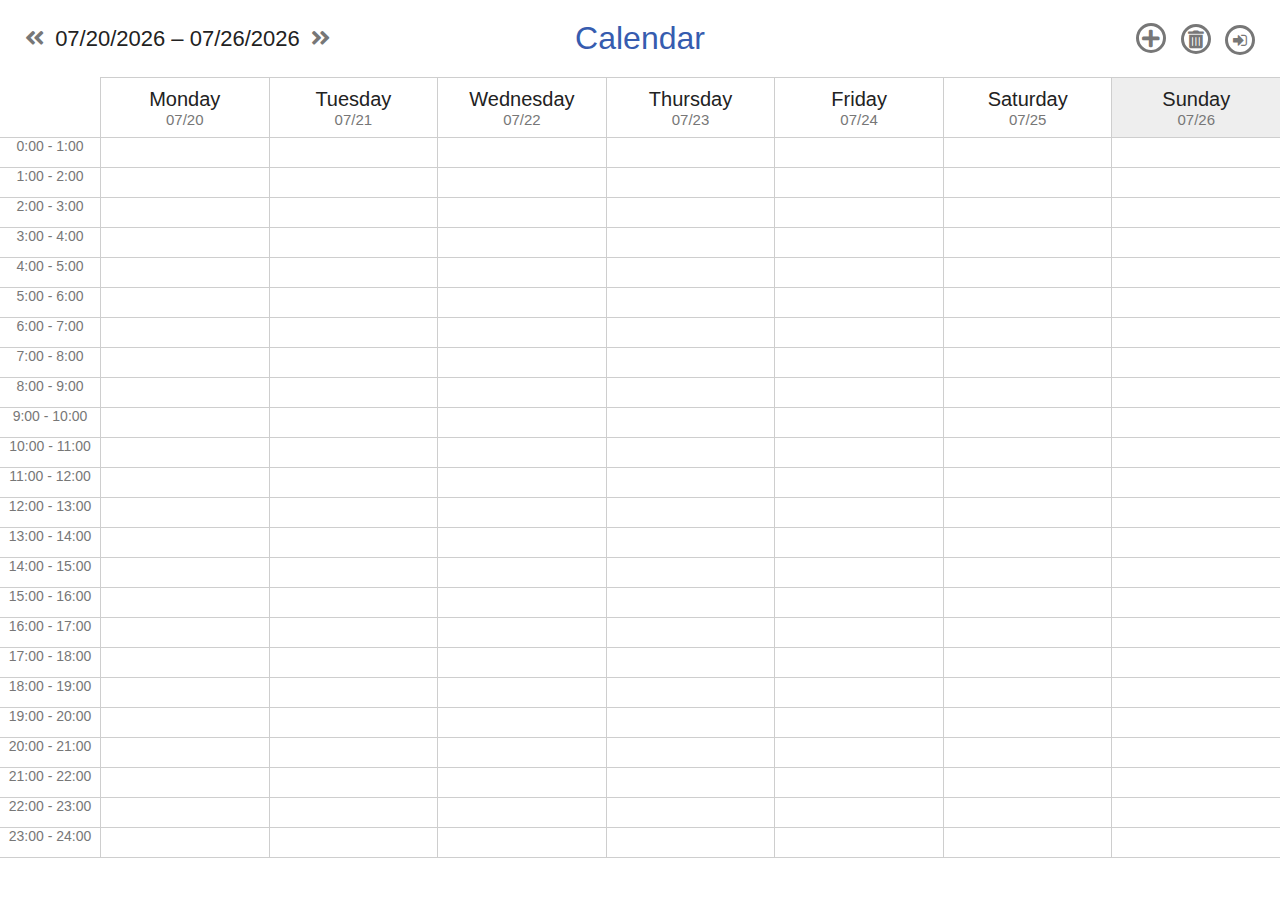
==== KalenderProjekt/index.html @ 77d41698 "Add files via upload" ====
<!DOCTYPE html>
<html lang="en">
<head>
    <meta charset="UTF-8">
    <meta http-equiv="X-UA-Compatible" content="IE=edge">
    <meta name="viewport" content="width=device-width, initial-scale=1.0">
    <title>Calendar</title>
    <link rel="stylesheet"
    href="https://cdnjs.cloudflare.com/ajax/libs/font-awesome/5.15.3/css/all.min.css" />
    <link rel="stylesheet" href="https://cdnjs.cloudflare.com/ajax/libs/font-awesome/4.7.0/css/font-awesome.min.css">
    <link rel="stylesheet" href="style.css">    
</head>
<body>

    <main>
        <header class="header">
            <div class="weekControls">
                <i id="prevWeekBtn" class="fas fa-angle-double-left"></i>
                <span id="weekDisplay">
                    <span id="weekStartDisplay"></span>
                    ‒ 
                     <span id="weekEndDisplay"></span>
                </span>            
                <i id="nextWeekBtn" class="fas fa-angle-double-right"></i>
    
            </div>
            <h1>Calendar</h1>
            <div class="generalControls">
                <i id="addButton" class="fas fa-plus"></i>
                <i id="trashButton" class="fas fa-trash-alt"></i>
                <i id="loginButton" class="fa fa-sign-in"></i>
            </div>
        </header>
    
        <section id="calendar">
            <div class="dayTime">            
            </div>
            <div data-name="Monday" data-dayIndex = "0" class="day">           
            </div>
            <div data-name="Tuesday" data-dayIndex = "1" class="day">           
            </div>
            <div data-name="Wednesday" data-dayIndex = "2" class="day">           
            </div>
            <div data-name="Thursday" data-dayIndex = "3" class="day">            
            </div>
            <div data-name="Friday" data-dayIndex = "4" class="day">           
            </div>
            <div data-name="Saturday" data-dayIndex = "5" class="day">            
            </div>
            <div data-name="Sunday" data-dayIndex = "6" class="day">           
            </div>
        </section>
    
        <form id="eventModal">
            <h2 id="modalTitle">Modal</h2>
                <label for="title" class="descriptor">Title</label>
                <div>
                    <input type="text" required id="eventTitle" name="title" class="shortInput" maxlength="50">
                </div>

                <label for="location" class="descriptor">Location</label>
                <div>
                <input type="text" required id="eventLocation" name="location" class="shortInput" maxlength="50">
                </div>


                <label for="date" class="descriptor">Date</label>
                <div>
                    <input type="date" required id="eventDate" name="date" class="shortInput">
                </div>
                <label for="time" class="descriptor">Time</label>
                <div>
                    <input type="time" required id="eventStart" name="time" class="shortInput">
                    -
                    <input type="time" required id="eventEnd" name="time" class="shortInput">
                </div>
        
                <label for="Organizer" class="descriptor">Organizer</label>
                <div>
                <input type="email" required id="eventOrganizer" name="Organizer" class="shortInput" maxlength="50"> 
            </div>
            </br>
        
            <label for="Status" class="descriptor">Status</label>
                <select required id="eventStatus" name="Status">
                  <option value="Free">Free</option>
                  <option value="Busy">Busy</option>
                  <option value="Tentative">Tentative</option>
                </select>
        
            <label for="Allday" class="descriptor">Allday?</label>
            <input type="checkbox"  id="eventAllday" name="allday" class="shortInput" value=""> 
            </br>
        
            <label for="Webpage" class="descriptor">Webpage</label>
            <div>
            <input type="url" required id="eventWebpage" name="Web" class="shortInput" value="" maxlength="100"> 
            </div>
            </br>
        
                <label for="description" class="descriptor" >Description</label>
                    <div>
                        <textarea name="description" id="eventDescription"></textarea>
                    </div>
                    <label for="colors" class="descriptor" >Color</label>
                    <div id="colors">
                        <input type="button" name="color" class="color color-red" data-color="red">
                        <input type="button" name="color" class="color color-blue" data-color="blue">
                        <input type="button" name="color" class="color color-green" data-color="green">
                        <input type="button" name="color" class="color color-orange" data-color="orange">
                    </div>
                    <div id="eventControls">
                        <input type="submit" id="submitButton" value="Submit" class="button">
                        <input type="button" id="cancelButton" value="Cancel" class="button">
                        <input type="button" id="copyButton" value="Copy" class="button">
                        <input type="button" id="deleteButton" value="Delete" class="button">
                    </div>
                    <div id="errors"></div>      
                 </form>

                 <form id="listView">
                    <h2 id="listTitle"></h2>
                    <ol id="list">
                        
                    </ol>

                    <div id="eventControls">
                    <input type="button" id="cancelButton2" value="Cancel" class="button">
                    </div>
                 </form>
            
    </main>    

    <script src="https://cdnjs.cloudflare.com/ajax/libs/jquery/3.6.0/jquery.min.js"></script>
    <script src="Calendar.js" type="module"></script>
    <script src="Event.js" type="module"></script>
    <script src="main.js" type="module"></script>

</body>
</html>
---- KalenderProjekt/style.css ----
/* general stuff */

:root {
    --grid-color: #cecece;
    --time-color: #777;
    --slot-hover-color: #eee;
    --shadow-color: rgba(0, 0, 0, 0.3);
    --font-color: #222;
    --color-red: rgb(190, 35, 15);
    --color-blue: rgb(54, 92, 175);
    --color-green: rgb(21, 129, 21);
    --color-orange: rgb(233, 153, 4);
    --slotHeight: 30px;
}

* {
    box-sizing: border-box;
    margin: 0;
    padding: 0;
}

body {
    font-family: "Segoe UI", Tahoma, Geneva, Verdana, sans-serif;
    color: var(--font-color);
}

input,
textarea {
    font-family: inherit;
    font-size: inherit;
    outline: none;
    border: none;
}

/* header */

.header {
    text-align: center;
    padding: 20px 10px;
    position: relative;
    display: flex;
    align-items: center;
    justify-content: center;
}

.header h1 {
    color: var(--color-blue);
    font-weight: 400;
}

.header i {
    cursor: pointer;
    margin: 0px 5px;
    color: var(--time-color);
    transition: all 80ms linear;
}

.header i:hover {
    color: var(--font-color);
    border-color: var(--font-color);
}

/* controls */

.weekControls {
    position: absolute;
    left: 20px;
    font-size: 22px;
}

.generalControls {
    position: absolute;
    right: 20px;
}

.generalControls i {
    line-height: 25px;
    display: inline-block;
    width: 30px;
    height: 30px;
    border: 3px solid var(--time-color);
    border-radius: 50%;
}

.generalControls .fa-plus {
    font-size: 20px;
}

.generalControls .fa-trash-alt {
    font-size: 18px;
}

/* calendar */

#calendar {
    display: flex;
    width: 100%;
    transition: opacity 200ms ease-in;
    border-bottom: 1px solid var(--grid-color);
}

#calendar.opaque {
    opacity: 0.4;
}

/* columns */

.dayTime {
    width: 100%;
    min-width: 100px;
    max-width: 100px;
    text-align: center;
    color: var(--time-color);
}

.day {
    width: 100%;
    min-width: 110px;
    border-left: 1px solid var(--grid-color);
}

.columnHeader {
    text-align: center;
    font-size: 20px;
    padding: 10px 0px;
    height: 60px;
    overflow: hidden;
}

.day .columnHeader {
    border-top: 1px solid var(--grid-color);
}

.day.currentDay .columnHeader {
    background: var(--slot-hover-color);
}

.dayDisplay {
    font-size: 15px;
    color: var(--time-color);
}

/* slots */

.slots {
    position: relative;
}

.slot,
.time {
    border-top: 1px solid var(--grid-color);
    height: var(--slotHeight);
}

.time {
    font-size: 14px;
}

.slot:hover {
    cursor: pointer;
    background-color: var(--slot-hover-color);
}

.time.currentTime {
    background-color: var(--slot-hover-color);
    color: var(--font-color);
}

/* events */

.event {
    position: absolute;
    left: 1px;
    width: calc(100% - 2px);
    border-radius: 4px;
    padding: 2px 5px;
    color: white;
    overflow: hidden;
    cursor: pointer;
}

.shortEvent {
    padding: 0px 5px;
    font-size: 12px;
}

.veryShortEvent {
    margin-top: -1px;
    padding: 0px 5px;
    font-size: 10px;
}

/* event modal */

#eventModal {
    display: none;
    background-color: white;
    border-radius: 10px;
    box-shadow: 0px 0px 20px var(--shadow-color);
    left: 50%;
    top: 50%;
    transform: translate(-50%, -50%);
    position: absolute;
    z-index: 10;
    padding: 20px;
    width: 450px;
    min-width: 250px;
}

#listView {
    display: none;
    background-color: white;
    border-radius: 10px;
    box-shadow: 0px 0px 20px var(--shadow-color);
    left: 50%;
    top: 50%;
    transform: translate(-50%, -50%);
    position: absolute;
    z-index: 10;
    padding: 20px;
    width: 450px;
    min-width: 250px;
}

#errors {
    color: var(--color-red);
}

#modalTitle, #listTitle {
    margin-bottom: 20px;
}

#eventModal label, #listView label {
    font-weight: bold;
    display: inline-block;
    margin: 20px 10px 5px 0px;
}

.shortInput {
    border-bottom: 1px solid var(--grid-color);
    padding: 2px 1px;
}

.shortInput:focus {
    border-bottom: 1px solid var(--font-color);
}

#eventTitle, #listTitle {
    width: 95% !important;
}

#eventStart {
    margin-right: 10px;
}

#eventEnd {
    margin-left: 10px;
}

#eventDescription {
    border: 1px solid var(--grid-color);
    width: 95% !important;
    height: 170px;
    min-height: 40px;
    resize: vertical;
    padding: 4px;
}

#eventDescription:focus {
    border: 1px solid var(--font-color);
}

#eventControls {
    margin: 25px 0px 10px 0px;
}

.button {
    padding: 10px 20px;
    background-color: var(--color-blue);
    color: white;
    cursor: pointer;
    margin-right: 12px;
    border-radius: 2px;
}

#deleteButton {
    background-color: var(--color-red);
}

.button:hover,
.button:focus {
    opacity: 0.8;
}

/* colors in event modal */

#colors {
    height: 30px;
    display: flex;
    justify-content: space-between;
    align-items: center;
    width: 150px;
}

.color {
    width: 20px !important;
    height: 20px !important;
    border-radius: 50%;
    border: 5px solid white;
    box-sizing: content-box;
    cursor: pointer;
}

.color.active,
.color:focus,
.color:hover {
    border: 5px solid var(--grid-color);
}

.color-red {
    background-color: var(--color-red);
}

.color-blue {
    background-color: var(--color-blue);
}

.color-green {
    background-color: var(--color-green);
}

.color-orange {
    background-color: var(--color-orange);
}

#list {
    font-weight: bold;
}

@media (max-width: 800px) {
    #weekDisplay {
        display: none;
    }
}
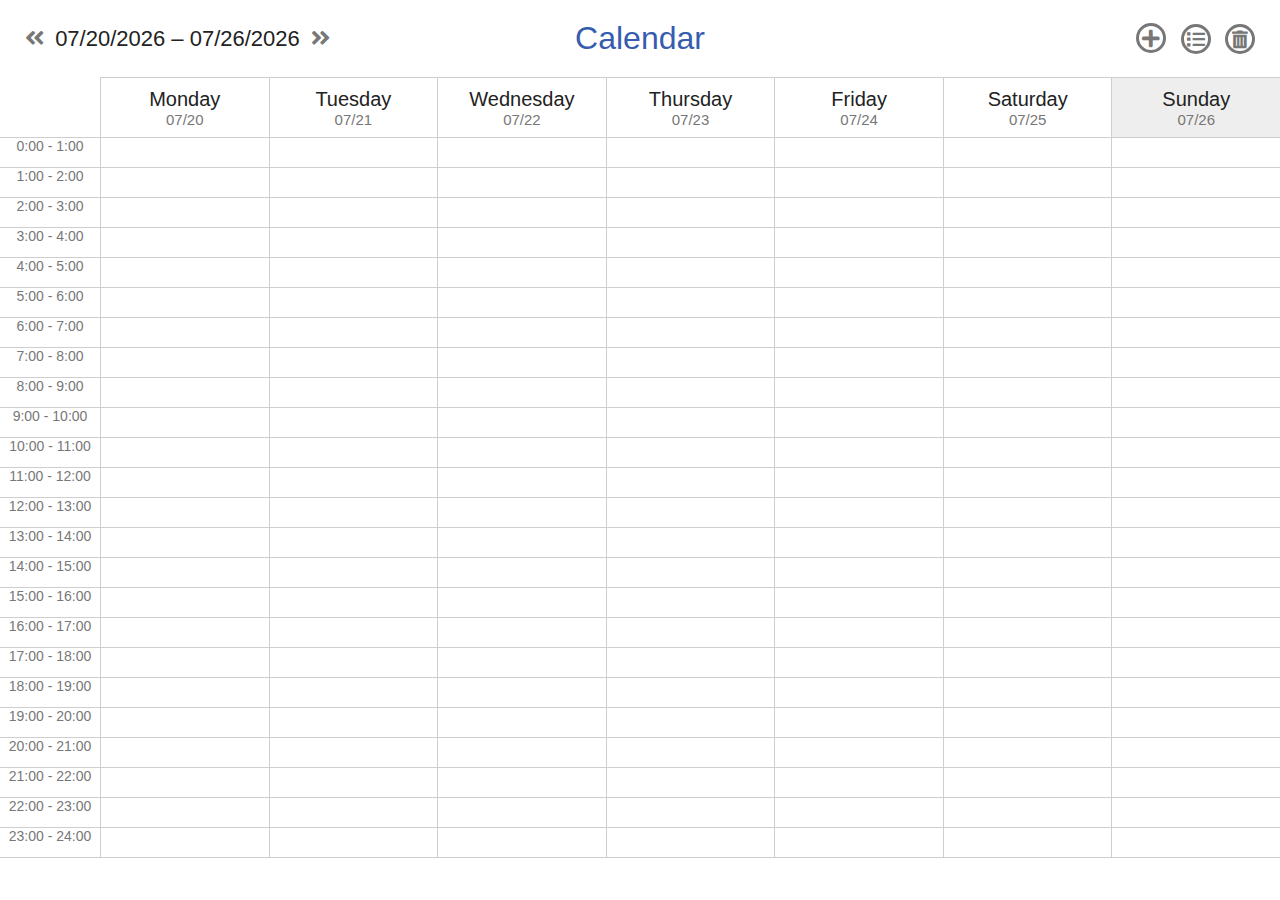
==== commit a34b5de6: "Add files via upload" ====
--- a/KalenderProjekt/index.html
+++ b/KalenderProjekt/index.html
@@ -27,8 +27,8 @@
             <h1>Calendar</h1>
             <div class="generalControls">
                 <i id="addButton" class="fas fa-plus"></i>
+                <i id="loginButton" class="fas fa-list"></i>
                 <i id="trashButton" class="fas fa-trash-alt"></i>
-                <i id="loginButton" class="fa fa-sign-in"></i>
             </div>
         </header>
     
@@ -60,7 +60,7 @@
 
                 <label for="location" class="descriptor">Location</label>
                 <div>
-                <input type="text" required id="eventLocation" name="location" class="shortInput" maxlength="50">
+                <input type="text" required id="eventLocation" name="Location" class="shortInput" maxlength="50">
                 </div>
 
 
@@ -118,16 +118,23 @@
                     <div id="errors"></div>      
                  </form>
 
-                 <form id="listView">
-                    <h2 id="listTitle"></h2>
-                    <ol id="list">
-                        
-                    </ol>
 
-                    <div id="eventControls">
-                    <input type="button" id="cancelButton2" value="Cancel" class="button">
+
+                 <div id="listView">
+                    <div class="items">
+                      <div class="items-head">
+                        <p>List of all Events</p>
+                        <br>
+                             </div>
+                            <div id="list"> 
+                            </div>
+                            <div id="eventControls">
+                                <input type="button" id="cancelButton2" value="Cancel" class="button">
+                                </div>
+                        </div>
                     </div>
-                 </form>
+                
+
             
     </main>    
 
--- a/KalenderProjekt/style.css
+++ b/KalenderProjekt/style.css
@@ -90,6 +90,10 @@
     font-size: 18px;
 }
 
+.generalControls .fa-list {
+    font-size: 18px;
+}
+
 /* calendar */
 
 #calendar {
@@ -218,7 +222,7 @@
     position: absolute;
     z-index: 10;
     padding: 20px;
-    width: 450px;
+    width: 750px;
     min-width: 250px;
 }
 
@@ -334,7 +338,13 @@
 }
 
 #list {
+    font-weight:bold;
+    font-display: auto;
+}
+.items-head{
     font-weight: bold;
+    text-decoration: underline;
+    font-size: 28px;
 }
 
 @media (max-width: 800px) {
